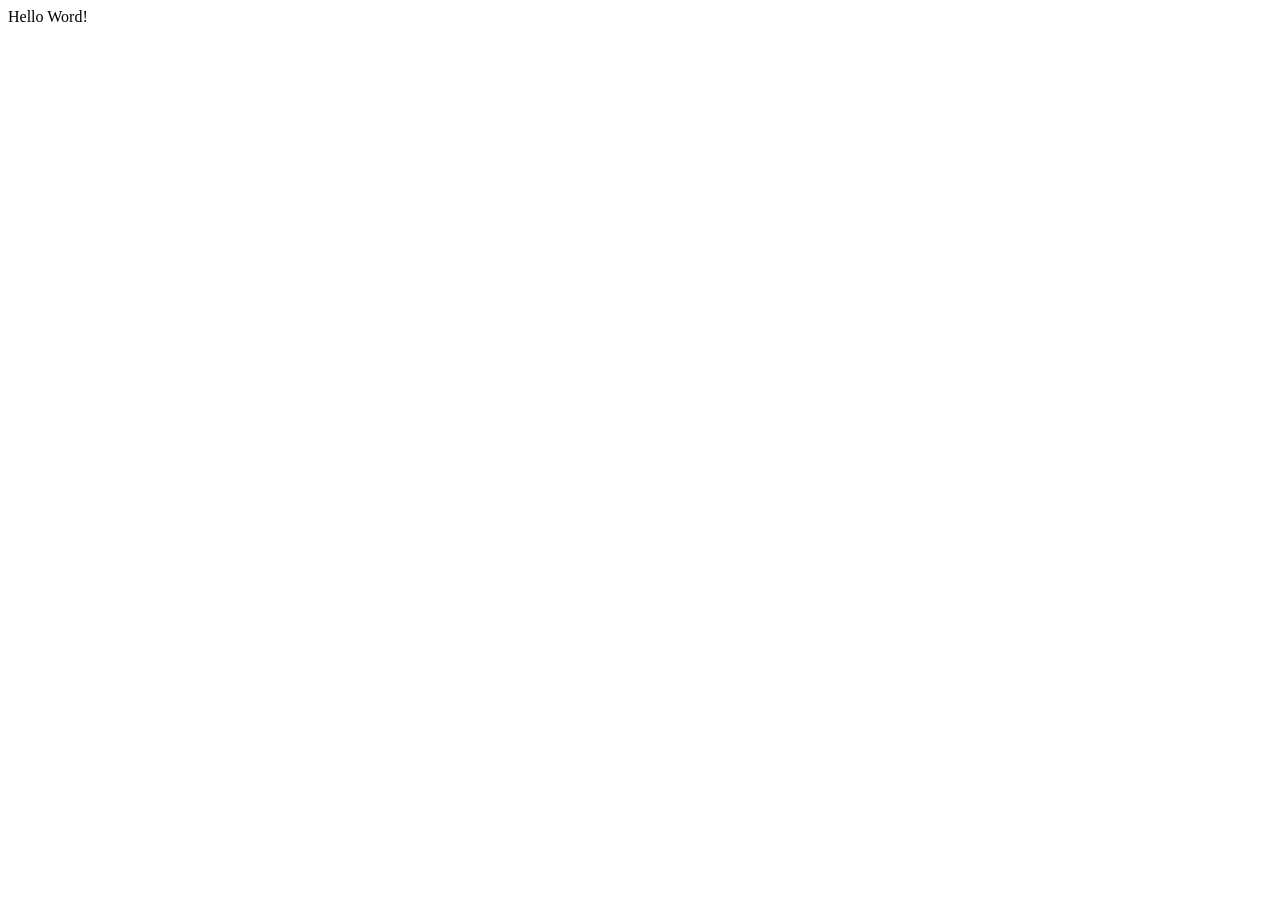
==== index.html @ 3aed38b6 "sim" ====
<!DOCTYPE html>
<html lang="pt-br">
<head>
    <meta charset="UTF-8">
    <meta name="viewport" content="width=device-width, initial-scale=1.0">
    <link rel="shortcut icon" href="favicon.ico" type="image/x-icon">
    <title>Projecto Redes socias</title>

</head>
<body>
    Hello Word!
</body>
</html>
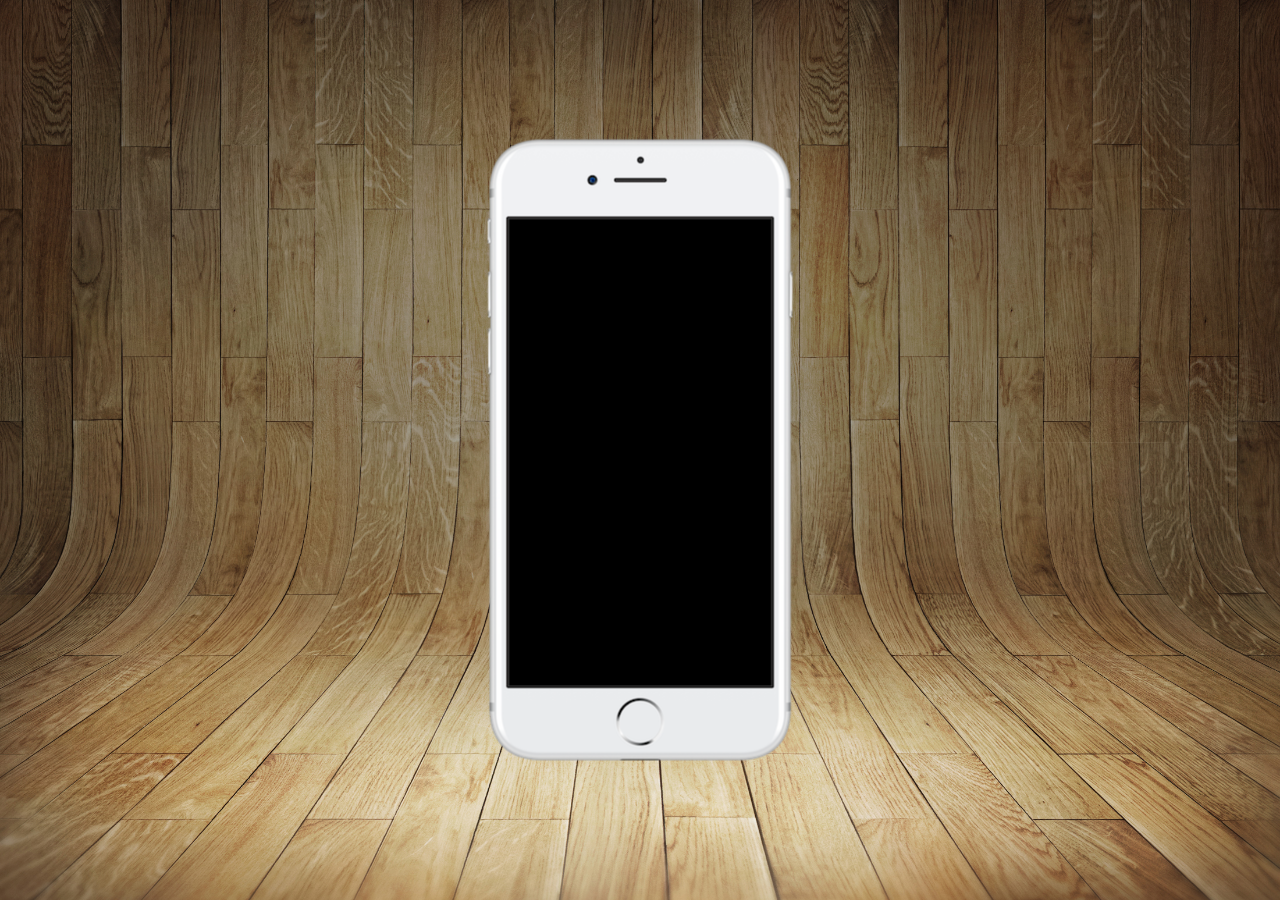
==== commit bf0ed4ec: "commit" ====
--- a/index.html
+++ b/index.html
@@ -4,10 +4,20 @@
     <meta charset="UTF-8">
     <meta name="viewport" content="width=device-width, initial-scale=1.0">
     <link rel="shortcut icon" href="favicon.ico" type="image/x-icon">
+    <link rel="stylesheet" href="estilos/style.css">
     <title>Projecto Redes socias</title>
 
 </head>
 <body>
-    Hello Word!
+    <main>
+<section id="telefone">
+
+<section id="redes-sociais">
+
+</section>
+
+</section>
+
+    </main>
 </body>
 </html>
--- a/estilos/style.css
+++ b/estilos/style.css
@@ -0,0 +1,36 @@
+@charset " UFT-8";
+
+*{
+    margin: 0px;
+    padding: 0px;
+    font-family: Arial, Helvetica, sans-serif;
+}
+
+html, body{
+    height: 100vh;
+    width:100vw;
+    background-color: black ;
+}
+
+main{
+    height: 100vh;
+    position: relative;
+    
+}
+
+body{
+    background: url(../imagens/fundo-madeira.jpg) no-repeat top center;
+    background-size: cover;
+    background-attachment: fixed;
+}
+
+section#telefone{
+    position: absolute;
+    top: 50%;
+    left: 50%;
+    transform: translate(-50%, -50%);
+    height: 627px;
+    width: 311px;
+   
+    background: url(../imagens/frame-iphone.png) no-repeat;
+}
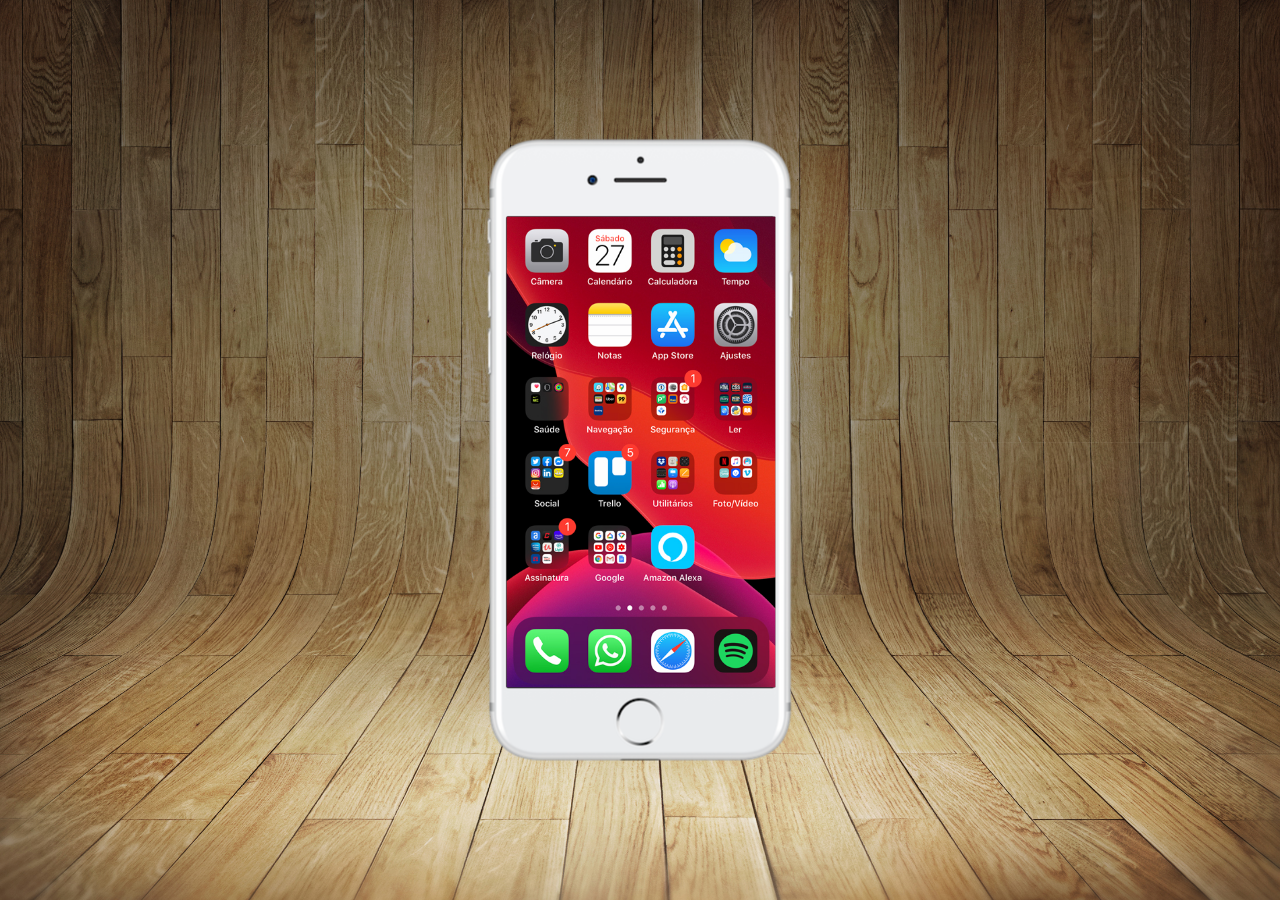
==== commit 06dc75c2: "tela home criada" ====
--- a/index.html
+++ b/index.html
@@ -11,7 +11,7 @@
 <body>
     <main>
 <section id="telefone">
-
+<iframe src="home.html" name="tela" id="tela" frameborder="0"></iframe>
 <section id="redes-sociais">
 
 </section>
--- a/estilos/style.css
+++ b/estilos/style.css
@@ -33,4 +33,14 @@
     width: 311px;
    
     background: url(../imagens/frame-iphone.png) no-repeat;
+}
+
+iframe#tela{
+    position: relative;
+    top: 80px;
+    left: 22px;
+    width: 269px;
+    height: 471px;
+    
+
 }
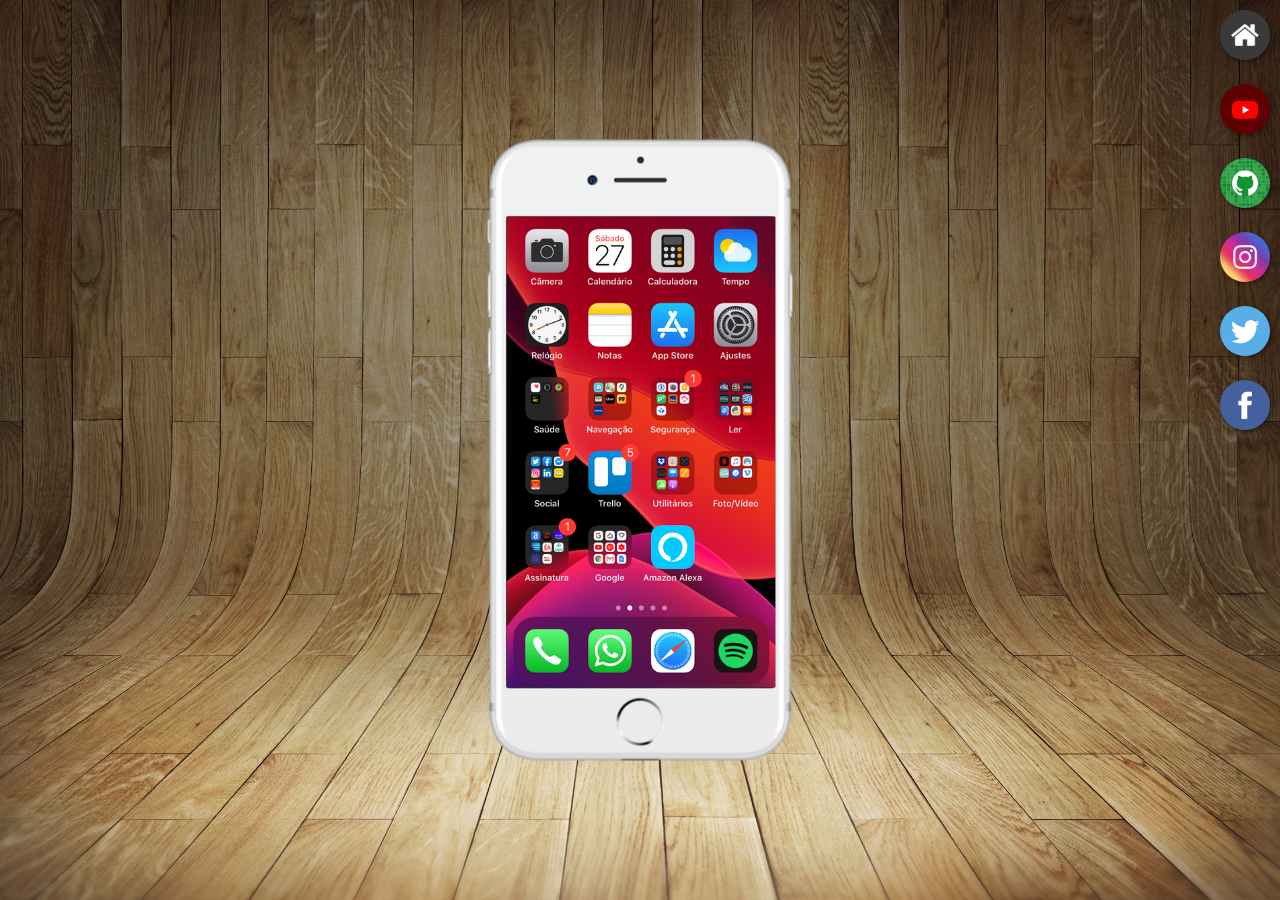
==== commit 0841d7bd: "Projecto" ====
--- a/index.html
+++ b/index.html
@@ -11,10 +11,23 @@
 <body>
     <main>
 <section id="telefone">
-<iframe src="home.html" name="tela" id="tela" frameborder="0"></iframe>
-<section id="redes-sociais">
+<iframe src="home.html" name="tela" id="tela" frameborder="0"> seu navegador não é compatível</iframe>
 
 </section>
+
+<section id="redes">
+
+<a href="home.html" target="tela"><img src="imagens/logo-home.jpg" alt="Home"></a><br>
+
+<a href="youtube.html" target="tela"><img src="imagens/logo-youtube.jpg" alt="Youtube"></a><br>
+
+<a href="github.html" target="tela"><img src="imagens/logo-github.jpg" alt="github"></a><br>
+
+<a href="instagram.html" target="tela"><img src="imagens/logo-instagram.jpg" alt="Instagram"></a><br>
+
+<a href="twitter.html" target="tela"><img src="imagens/logo-twitter.jpg" alt="Twitter"></a><br>
+
+<a href="facebook.html" target="tela"><img src="imagens/logo-facebook.jpg" alt="Facebook"></a>
 
 </section>
 
--- a/estilos/style.css
+++ b/estilos/style.css
@@ -43,4 +43,24 @@
     height: 471px;
     
 
+}
+
+section#redes{
+    text-align: right;
+}
+
+section#redes img {
+    width: 50px;
+    margin: 10px;
+    border-radius: 50%;
+    box-shadow:2px 2px 5px rgba(0, 0, 0, 0.401) ;
+    box-sizing: border-box;
+    
+} 
+
+section#redes img:hover{
+    border: 2px solid  rgba(255, 255, 255, 0.649);
+    transform: translate(-3px, -3px);
+    box-shadow: 5px 5px 10px black;
+    transition: transform .3s;
 }
